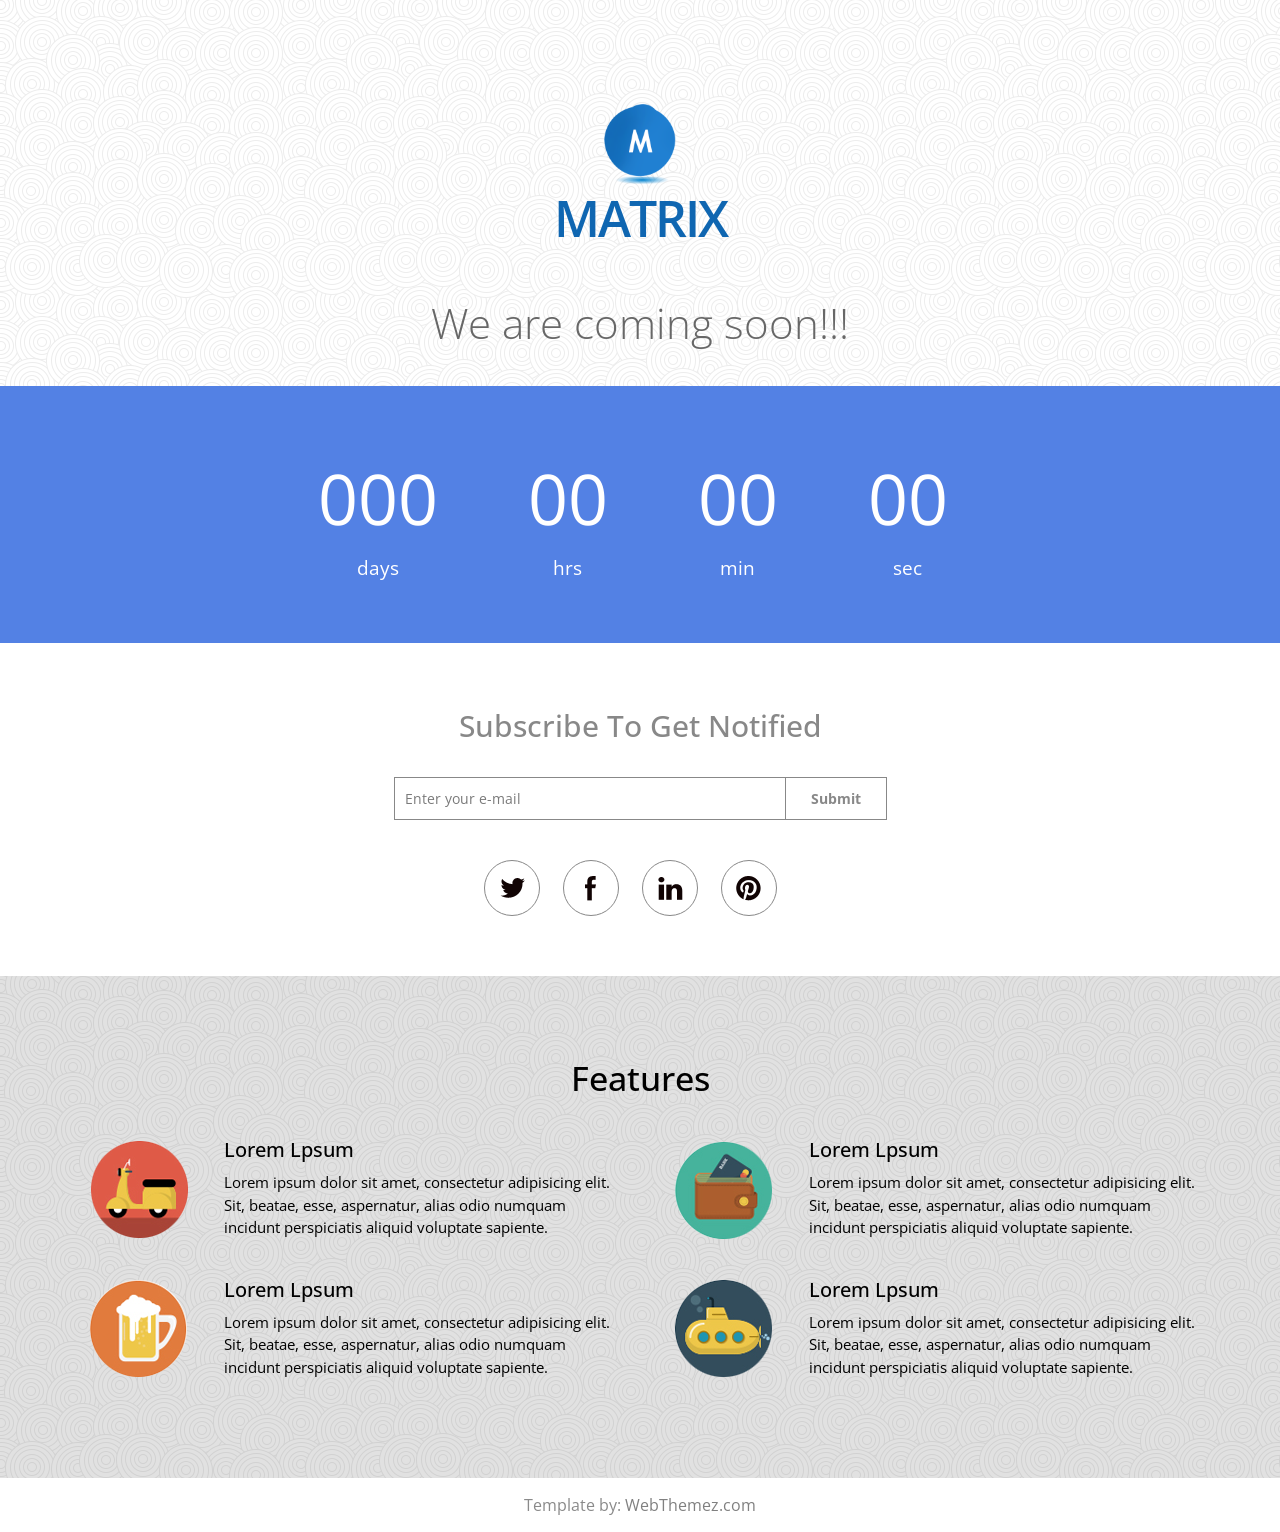
==== index.html @ 2922aa71 "website template" ====
<!--
Theme by: WebThemez.com 
Note: Please use our back link in your site (webthemez.com)
-->
<!DOCTYPE HTML>
<!--[if lt IE 7 ]> <html lang="en" class="ie ie6"> <![endif]--> 
<!--[if IE 7 ]>	<html lang="en" class="ie ie7"> <![endif]--> 
<!--[if IE 8 ]>	<html lang="en" class="ie ie8"> <![endif]--> 
<!--[if IE 9 ]>	<html lang="en" class="ie ie9"> <![endif]--> 
<!--[if !IE]><!--> <html lang="en"> <!--<![endif]-->
<head>
<meta charset="utf-8">
<title>HTML5 Responsive coming soon page - Matrix</title>
<meta name="description" content="">
<meta http-equiv="X-UA-Compatible" content="chrome=1">
<link rel="stylesheet" type="text/css" href="http://fonts.googleapis.com/css?family=PT+Sans+Narrow:regular,bold"> 
<link rel="stylesheet" type="text/css" href="css/bootstrap.min.css">
<link rel="stylesheet" type="text/css" href="css/styles.css">
</head>

<body id="home">
<section class="main">
<div id="Content" class="wrapper topSection">
	<div id="Header">
	<div class="wrapper">
		<div class="logo"><h1><img src="images/logo1.png" />MATRIX</h1>	</div>
		</div>
	</div>
	<h2>We are coming soon!!!</h2> 	
<div class="countdown styled"></div>
</div>
</section>
<section class="subscribe spacing">
<div class="container">
<div id="subscribe">
	<h3>Subscribe To Get Notified</h3>
	<form action="" method="post" onsubmit="">
		<p><input name="" value="Enter your e-mail" type="text" id=""/>
		<input type="button" value="Submit"/></p>
	</form>
	<div id="socialIcons">
		<ul> 
			<li><a href="" title="Twitter" class="twitterIcon"></a></li>
			<li><a href="" title="facebook" class="facebookIcon"></a></li>
			<li><a href="" title="linkedIn" class="linkedInIcon"></a></li>
			<li><a href="" title="Pintrest" class="pintrestIcon"></a></li>
		</ul>
	</div>
	</div>
</div>
</section>

<section class="features spacing">
  <div class="container">
    <h2 class="text-center">Features</h2>
    <div class="row">
      <div class="col-md-6">
        <div class="featuresPro">
          <div class="col-md-3 col-sm-3 col-xs-3 text-center"><img src="images/icon-1.png" data-at2x="img/icon-1@2x.png" alt="Features"></div>
          <div class="col-md-9 col-sm-9 col-xs-9"> 
            <!--features 1-->
            <h4>Lorem Lpsum</h4>
            <p>Lorem ipsum dolor sit amet, consectetur adipisicing elit. Sit, beatae, esse, aspernatur, alias odio numquam incidunt perspiciatis aliquid voluptate sapiente.</p>
            <!--features 1 end--> 
          </div>
        </div>
        <div class="featuresPro">
          <div class="col-md-3 col-sm-3 col-xs-3 text-center"><img src="images/icon-2.png" data-at2x="img/icon-2@2x.png" alt="Features"></div>
          <div class="col-md-9 col-sm-9 col-xs-9"> 
            <!--features 2-->
            <h4>Lorem Lpsum</h4>
            <p>Lorem ipsum dolor sit amet, consectetur adipisicing elit. Sit, beatae, esse, aspernatur, alias odio numquam incidunt perspiciatis aliquid voluptate sapiente.</p>
            <!--features 2 end--> 
          </div>
        </div>
      </div>
      <div class="col-md-6">
        <div class="featuresPro">
          <div class="col-md-3 col-sm-3 col-xs-3 text-center"><img src="images/icon-3.png" data-at2x="img/icon-3@2x.png" alt="Features"></div>
          <div class="col-md-9 col-sm-9 col-xs-9"> 
            <!--features 3-->
            <h4>Lorem Lpsum</h4>
            <p>Lorem ipsum dolor sit amet, consectetur adipisicing elit. Sit, beatae, esse, aspernatur, alias odio numquam incidunt perspiciatis aliquid voluptate sapiente.</p>
            <!--features 3 end--> 
          </div>
        </div>
        <div class="featuresPro">
          <div class="col-md-3 col-sm-3 col-xs-3 text-center"><img src="images/icon-4.png" data-at2x="img/icon-4@2x.png" alt="Features"></div>
          <div class="col-md-9 col-sm-9 col-xs-9"> 
            <!--features 4-->
            <h4>Lorem Lpsum</h4>
            <p>Lorem ipsum dolor sit amet, consectetur adipisicing elit. Sit, beatae, esse, aspernatur, alias odio numquam incidunt perspiciatis aliquid voluptate sapiente.</p>
            <!--features 4 end--> 
          </div>
        </div>
      </div>
    </div>
  </div>
</section>
<span class="tempBy">Template by: <a href="http://webthemez.com" alt="webthemez">WebThemez.com</a></span>

<!--Scripts-->
<script type="text/javascript" src="js/jquery-1.9.1.min.js"></script> 
<script type="text/javascript" src="js/jquery.countdown.js"></script>
<script type="text/javascript" src="js/global.js"></script>

</body>
</html>
---- css/styles.css ----
@import url(http://fonts.googleapis.com/css?family=Open+Sans:700,400);
body {
	color:#FFF; 
	font-family:'Open Sans', sans-serif;
	min-width:960px;
	top:0;
	left:0;
	position:absolute;
	height:100%;
	width:100%;
	margin:0; 
	color:#000;
	background-size:cover;
	background:url('../images/swirl_pattern.png') top left repeat;
}
.ie body {
	filter: dropshadow(color=#000000, offx=0, offy=1);	
}
h1 {
	font-size:50px;
	letter-spacing:-2px;	
	line-height:40px; 
	text-align:center;  
}
.ie h1 {
	filter: dropshadow(color=#000000, offx=0, offy=3);
	padding-bottom:12px;	
}
h2 { 
}
.ie h2 {
	filter: dropshadow(color=#000000, offx=0, offy=3);
}
h3 {
font-size: 30px;
margin: 0.2em 0;
text-align: center;
color: #888;
padding: 0 0 29px;
}
.ie h3 {
	filter: dropshadow(color=#000000, offx=0, offy=3);
}
h4 {
	margin-bottom:5px;	
}
p, pre {
	margin:0 0 10px 0; 
}
code {
	text-transform:uppercase !important;
	color:#EEE;	
	border-bottom:1px dotted #666;
}
small {
	background:url(../images/alpha.png);
	background:rgba(0, 0, 0, 0.8) url();	
	border:1px solid #111;
	font-size:15px;
	padding:0 5px;
}
strong{
text-align: center;
display: block; 
font-size: 28px;
font-weight: normal;
color:#646464;
}
a {
	color:gray;
	text-decoration:none;	
}
a:hover {
	color:#BBB;	
} 
.topSection{ 
}
.spacing{
padding:60px 0;
}
#Header { 
position: relative;
width: 100%; 
z-index: 1;
padding-top: 50px
}
.logo{
width: auto; 
margin: 0 auto;
padding: 16px;  
border-radius: 180px;
padding-bottom:50px;
}
.logo h1{
color:#0f66b1;
font-weight:600;

}
.logo img {
width: 80px;
height: 108px;
text-align: center;
display: block;
margin: 0 auto; 
}
.wrapper {
margin: 0 auto;
position: relative;
width: 100%;
z-index: 1;
}
#socialIcons {
display:block;
}
#socialIcons ul {
margin:40px 0 0 0px; 
padding:0px;
text-align: center;
}
#socialIcons ul li {
margin-right: 19px;
height: 56px;
line-height: 50px;
list-style-type: none;
display: inline-block;
background: #fff;
border-radius: 71px;
padding: 10px;
border: 1px solid #888;
}
#socialIcons ul li a{
width:34px;
height:34px; 
display: inline-block;
}
.twitterIcon, .facebookIcon, .linkedInIcon, .pintrestIcon{
background: url('../images/social-icons.png') -74px 0px;
}
 .twitterIcon:hover, .facebookIcon:hover, .linkedInIcon:hover, .pintrestIcon:hover{
background-position-y: -33px;
}
.facebookIcon{
background-position: 10px 0px;
}
.linkedInIcon{
background-position: -245px 0px;
}
.pintrestIcon{
background-position: -331px 0px;
}
.tempBy{
display:block;
text-align:center;
padding:15px;
background:#fff;
color: #8A8A8A;
}
#Content h2 {
margin: 0px;
padding: 0px;
text-align: center;
font-size: 42px;
font-weight: 300;
color:#676767;
margin-bottom:40px;
}
#WindowSlide {
margin: 0 auto;
position: relative;
width: 634px;
height: 170px;
display: block;
overflow: hidden;
}
#Mail {
position: absolute;
width: 634px;
top: 0px;
left: 0px;
}
#Content h3 {
text-align: center;
font-size: 24px;
font-weight: normal;
display: block;
clear: both;
}

#subscribe p{
text-align:center;
}
#subscribe input {
background: rgba(255, 255, 255, 0.52);
color: #7a7a7a; 
vertical-align: middle;
width: 393px;
border: 1px solid #888;
padding: 10px;
font-size: 14px;
}
#subscribe input[type="button"]{
background: rgba(255, 255, 255, 1);
width: auto;
padding: 10px 25px;
cursor: pointer;
margin: 0 0 0 -6px;
font-weight: bold;
font-size: 14px;
color: #888;
}
#subscribe input[type="button"]:hover{
background:#1e7ccd;
color:#fff;
border:1px solid #1e7ccd;
}

.callback,
.simple {
  font-size: 20px;
  background: #27ae60;
  padding: 0.5em 0.7em;
  color: #ecf0f1;
  margin-bottom: 50px;
  -webkit-transition: background 0.5s ease-out;
  transition: background 0.5s ease-out;
}
.callback{
  cursor: pointer;
}
.ended {
  background: #c0392b;
}
.countdown {
text-align: center;
margin-top: 30px;
background: #5381E4;
padding: 60px 0;
} 
.styled div {
  display: inline-block;
  margin-left: 10px;
  font-size: 70px;
  font-weight: normal; 
  text-align: center;
  margin:0 15px; 
  padding:0 30px;   
  color:#fff;  
  text-shadow:none;
  vertical-align: middle;  
}

#overlay{
background: rgba(0, 0, 0, 0.56) url(../images/overlays/01.png) top left repeat;
position: fixed;
top: 0px;
width: 100%;
bottom: 0px;
opacity:0.8;
}
/* IE7 inline-block hack */
*+html .styled div{
  display: inline;
  zoom: 1;
}
.styled div:first-child {
  margin-left: 0;
}
.styled div span {
  display: block;
  padding-top: 3px;
  font-size: 19px;
  font-weight: normal; 
  text-align: center;
}
footer{
width:100%;
height:30px;
background:rgba(0, 0, 0, 0.64);
position:absolute;
bottom:0px;
}
footer span{
float:right;
margin:10px;
}
.subscribe {
background:#fff;
}
.features{
background: rgba(55, 55, 55, 0.15);
}
.features h2 {
padding: 0 0 30px 0;
}
.features h4 { 
margin: 0px 0 10px 0;
}
.featuresPro{
margin-bottom:30px;
float:left;
}
.featuresPro{
font-size:15px;
}
@media(max-width:768px){
	body {
	min-width: initial !important;
	}
	.wrapper{width:100%;}
	.styled div {
	  margin-bottom:10px; 
	}
}
@media(max-width:420px){
	h1{
	float:initial;
	text-align: center;
	margin-left:0px;
	margin-bottom:0px;
	}
	.styled div {
	  margin-bottom:10px;
	  font-size: 40px;
	  font-weight: normal; 
	  text-align: center;
	  width:50px;  
	  height:70px;  
	}
	#Content h2 {
	margin: 0px 0px 0px 0px;
	padding: 0px;
	text-align: center;
	font-size: 29px;
	font-weight: 300;
	}
	.styled {
	margin-bottom: 30px;
	}
	#subscribe input[type="button"]{
	margin-top:10px;
	}
	#subscribe input{
	width:80%;
	}
	.featuresPro img {
width: 100%;
}
	footer{
	position:relative !important;
	}
}
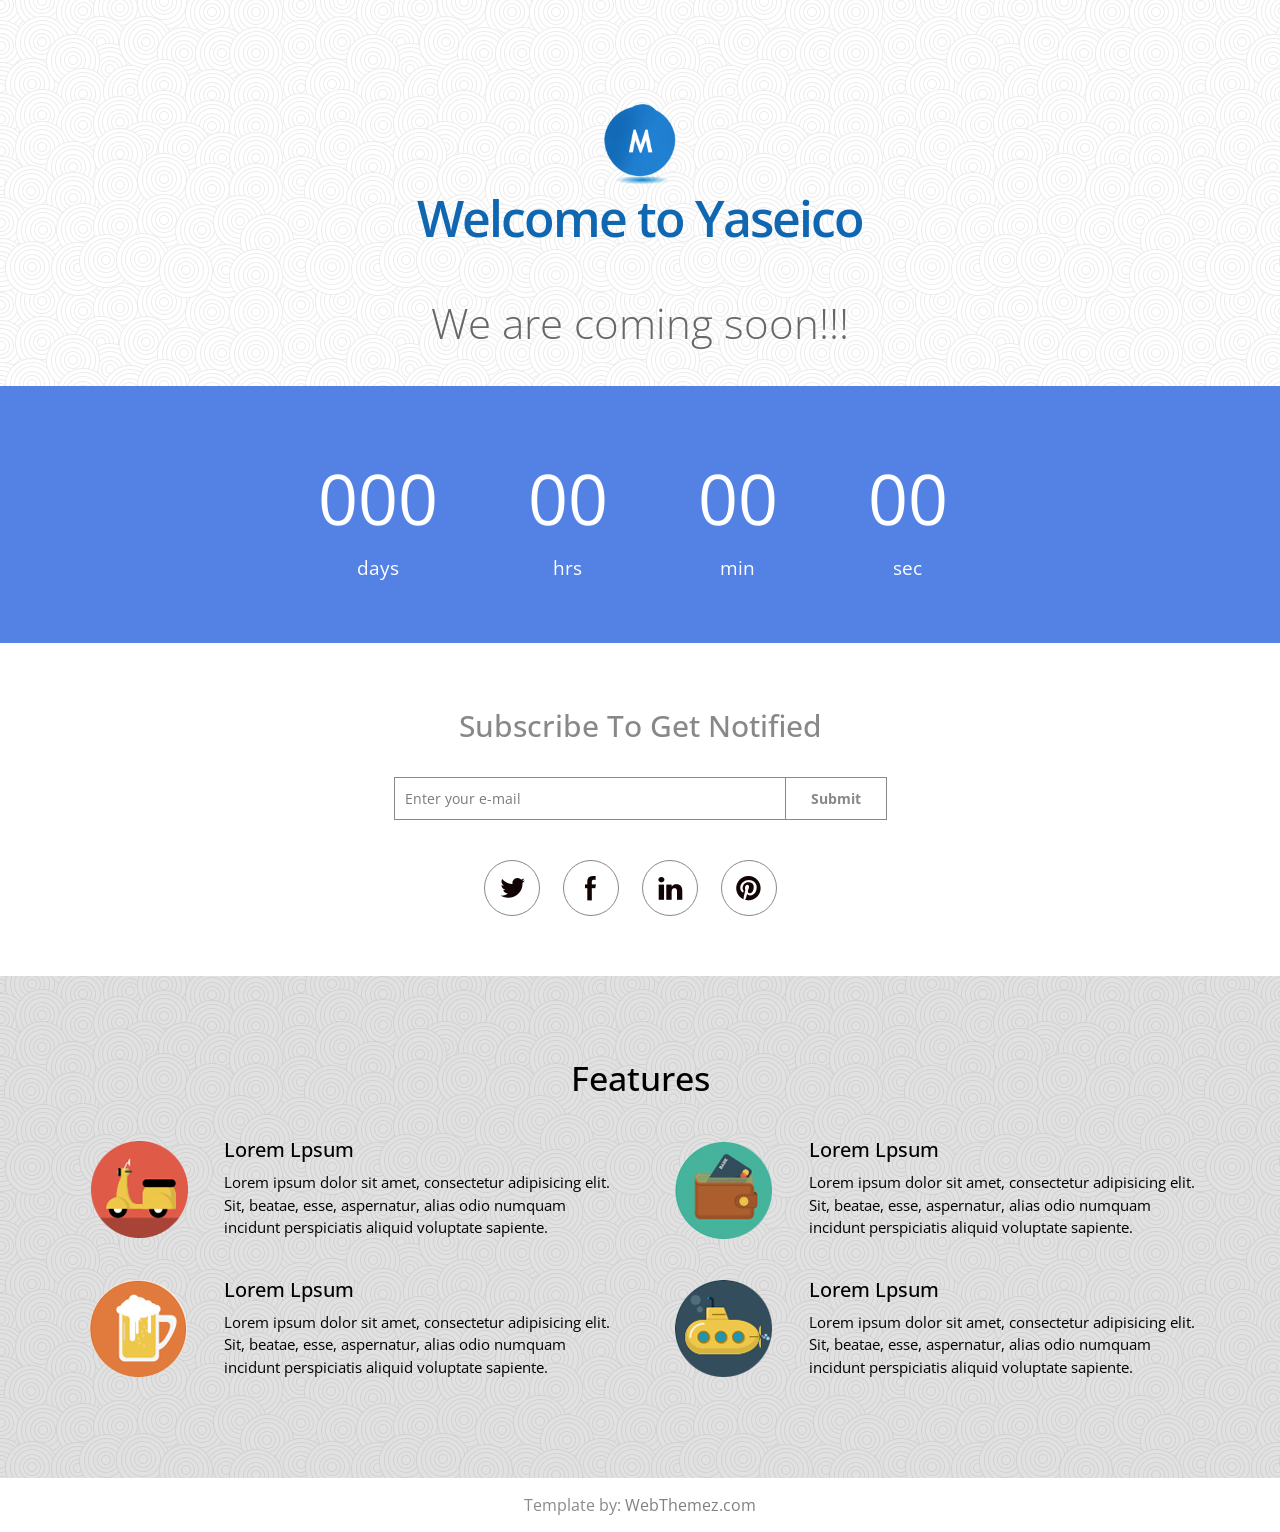
==== commit 0cd77d0e: "1st update" ====
--- a/index.html
+++ b/index.html
@@ -23,7 +23,7 @@
 <div id="Content" class="wrapper topSection">
 	<div id="Header">
 	<div class="wrapper">
-		<div class="logo"><h1><img src="images/logo1.png" />MATRIX</h1>	</div>
+		<div class="logo"><h1><img src="images/logo1.png" />Welcome to Yaseico</h1>	</div>
 		</div>
 	</div>
 	<h2>We are coming soon!!!</h2> 	
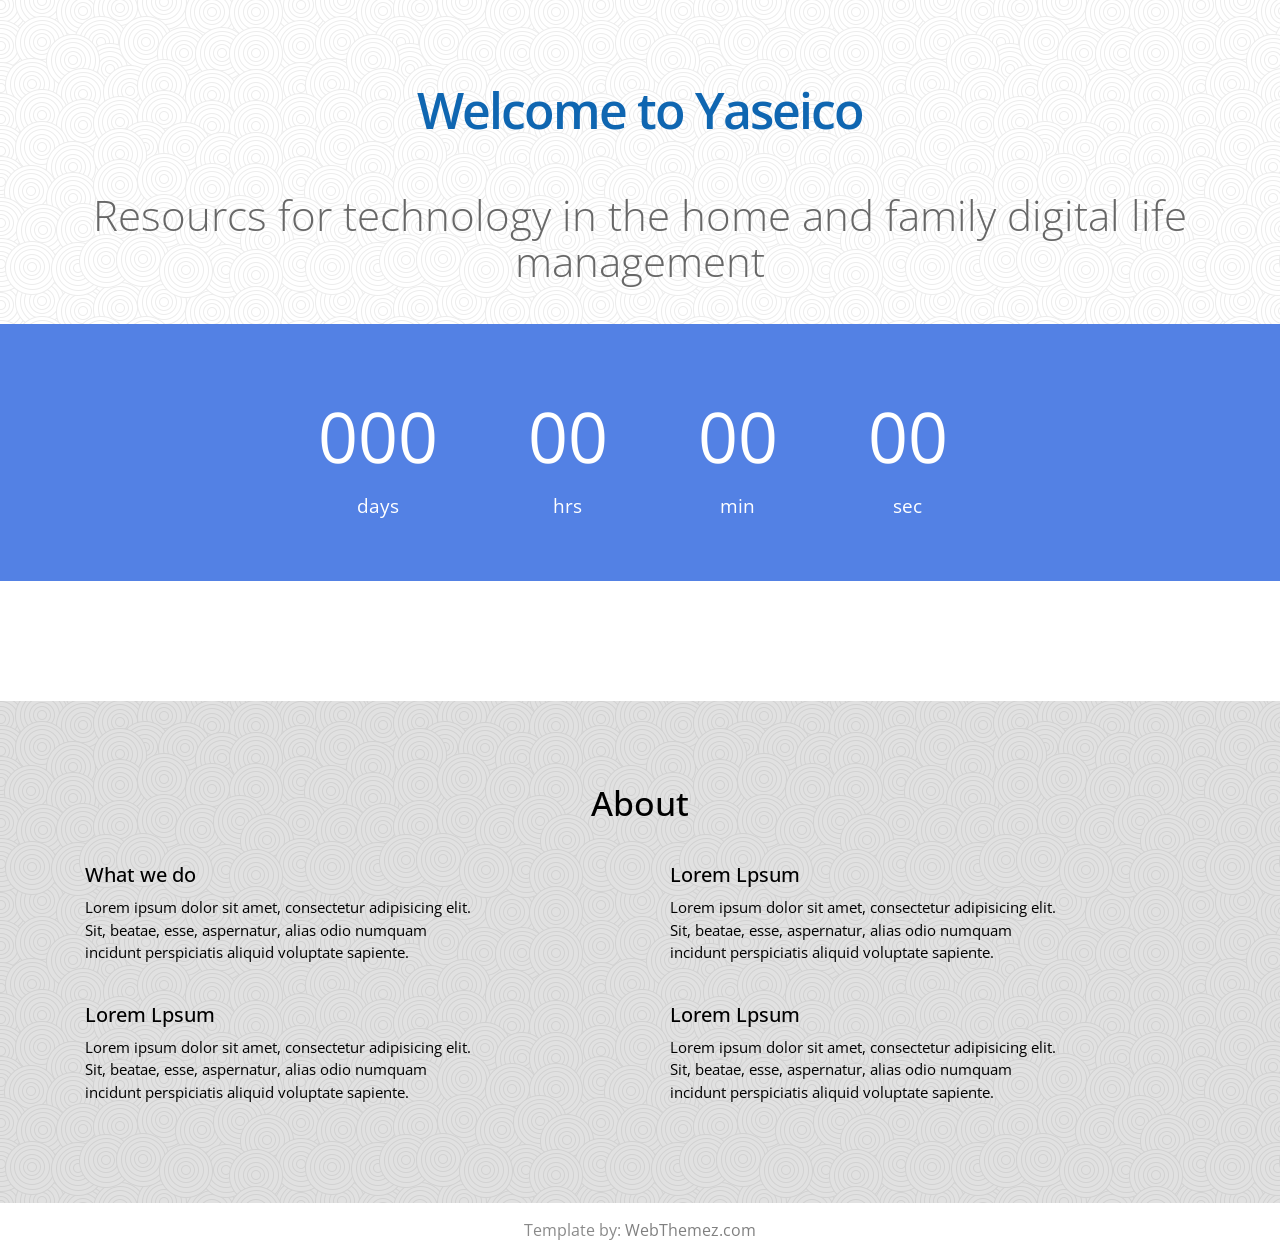
==== commit 1112a4b2: "Test Mods" ====
--- a/index.html
+++ b/index.html
@@ -10,7 +10,7 @@
 <!--[if !IE]><!--> <html lang="en"> <!--<![endif]-->
 <head>
 <meta charset="utf-8">
-<title>HTML5 Responsive coming soon page - Matrix</title>
+<title>Yaseico UK</title>
 <meta name="description" content="">
 <meta http-equiv="X-UA-Compatible" content="chrome=1">
 <link rel="stylesheet" type="text/css" href="http://fonts.googleapis.com/css?family=PT+Sans+Narrow:regular,bold"> 
@@ -23,17 +23,18 @@
 <div id="Content" class="wrapper topSection">
 	<div id="Header">
 	<div class="wrapper">
-		<div class="logo"><h1><img src="images/logo1.png" />Welcome to Yaseico</h1>	</div>
+		<!--<div class="logo"><h1><img src="images/logo1.png" />Welcome to Yaseico</h1>	</div> -->
+		<div class="logo"><h1>Welcome to Yaseico</h1>	</div>
 		</div>
 	</div>
-	<h2>We are coming soon!!!</h2> 	
+	<h2>Resourcs for technology in the home and family digital life management</h2> 	
 <div class="countdown styled"></div>
 </div>
 </section>
 <section class="subscribe spacing">
 <div class="container">
 <div id="subscribe">
-	<h3>Subscribe To Get Notified</h3>
+	<!-- <h3>Subscribe To Get Notified</h3>
 	<form action="" method="post" onsubmit="">
 		<p><input name="" value="Enter your e-mail" type="text" id=""/>
 		<input type="button" value="Submit"/></p>
@@ -47,25 +48,26 @@
 		</ul>
 	</div>
 	</div>
+  -->
 </div>
 </section>
 
 <section class="features spacing">
   <div class="container">
-    <h2 class="text-center">Features</h2>
+    <h2 class="text-center">About</h2>
     <div class="row">
       <div class="col-md-6">
         <div class="featuresPro">
-          <div class="col-md-3 col-sm-3 col-xs-3 text-center"><img src="images/icon-1.png" data-at2x="img/icon-1@2x.png" alt="Features"></div>
+          <!--<div class="col-md-3 col-sm-3 col-xs-3 text-center"><img src="images/icon-1.png" data-at2x="img/icon-1@2x.png" alt="Features"></div> -->
           <div class="col-md-9 col-sm-9 col-xs-9"> 
             <!--features 1-->
-            <h4>Lorem Lpsum</h4>
+            <h4>What we do</h4>
             <p>Lorem ipsum dolor sit amet, consectetur adipisicing elit. Sit, beatae, esse, aspernatur, alias odio numquam incidunt perspiciatis aliquid voluptate sapiente.</p>
             <!--features 1 end--> 
           </div>
         </div>
         <div class="featuresPro">
-          <div class="col-md-3 col-sm-3 col-xs-3 text-center"><img src="images/icon-2.png" data-at2x="img/icon-2@2x.png" alt="Features"></div>
+          <!-- <div class="col-md-3 col-sm-3 col-xs-3 text-center"><img src="images/icon-2.png" data-at2x="img/icon-2@2x.png" alt="Features"></div> -->
           <div class="col-md-9 col-sm-9 col-xs-9"> 
             <!--features 2-->
             <h4>Lorem Lpsum</h4>
@@ -76,7 +78,7 @@
       </div>
       <div class="col-md-6">
         <div class="featuresPro">
-          <div class="col-md-3 col-sm-3 col-xs-3 text-center"><img src="images/icon-3.png" data-at2x="img/icon-3@2x.png" alt="Features"></div>
+          <!-- <div class="col-md-3 col-sm-3 col-xs-3 text-center"><img src="images/icon-3.png" data-at2x="img/icon-3@2x.png" alt="Features"></div> -->
           <div class="col-md-9 col-sm-9 col-xs-9"> 
             <!--features 3-->
             <h4>Lorem Lpsum</h4>
@@ -85,7 +87,7 @@
           </div>
         </div>
         <div class="featuresPro">
-          <div class="col-md-3 col-sm-3 col-xs-3 text-center"><img src="images/icon-4.png" data-at2x="img/icon-4@2x.png" alt="Features"></div>
+          <!-- <div class="col-md-3 col-sm-3 col-xs-3 text-center"><img src="images/icon-4.png" data-at2x="img/icon-4@2x.png" alt="Features"></div> -->
           <div class="col-md-9 col-sm-9 col-xs-9"> 
             <!--features 4-->
             <h4>Lorem Lpsum</h4>
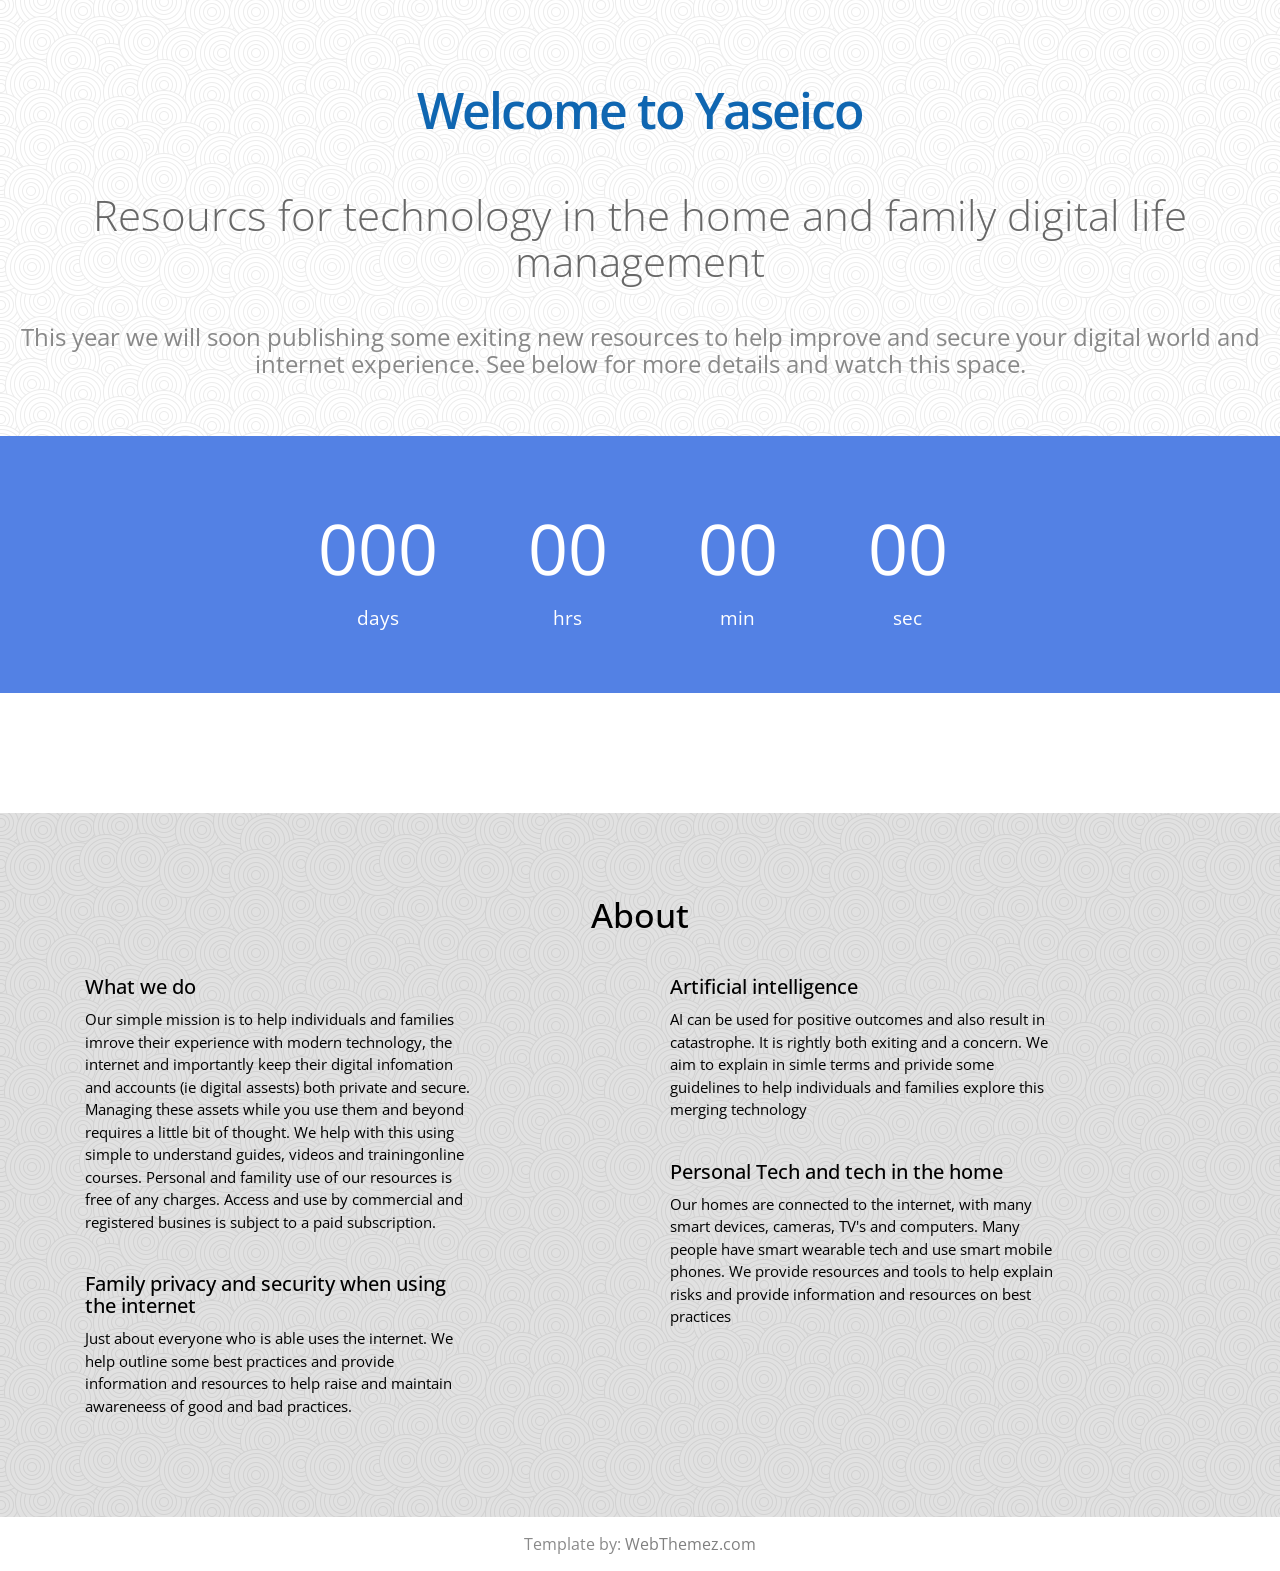
==== commit d95c59a4: "Text updates" ====
--- a/index.html
+++ b/index.html
@@ -27,7 +27,9 @@
 		<div class="logo"><h1>Welcome to Yaseico</h1>	</div>
 		</div>
 	</div>
-	<h2>Resourcs for technology in the home and family digital life management</h2> 	
+	<h2>Resourcs for technology in the home and family digital life management</h2>
+  <h3>This year we will soon publishing some exiting new resources to help improve and secure your digital world and internet experience. 
+    See below for more details and watch this space.</h3> 	
 <div class="countdown styled"></div>
 </div>
 </section>
@@ -62,7 +64,10 @@
           <div class="col-md-9 col-sm-9 col-xs-9"> 
             <!--features 1-->
             <h4>What we do</h4>
-            <p>Lorem ipsum dolor sit amet, consectetur adipisicing elit. Sit, beatae, esse, aspernatur, alias odio numquam incidunt perspiciatis aliquid voluptate sapiente.</p>
+            <p>Our simple mission is to help individuals and families imrove their experience with modern technology, the internet and 
+              importantly keep their digital infomation and accounts (ie digital assests) both private and secure. Managing these assets while you use
+              them and beyond requires a little bit of thought. We help with this using simple to understand guides, videos and trainingonline courses. 
+              Personal and famility use of our resources is free of any charges. Access and use by commercial and registered busines is subject to a paid subscription. </p>
             <!--features 1 end--> 
           </div>
         </div>
@@ -70,8 +75,9 @@
           <!-- <div class="col-md-3 col-sm-3 col-xs-3 text-center"><img src="images/icon-2.png" data-at2x="img/icon-2@2x.png" alt="Features"></div> -->
           <div class="col-md-9 col-sm-9 col-xs-9"> 
             <!--features 2-->
-            <h4>Lorem Lpsum</h4>
-            <p>Lorem ipsum dolor sit amet, consectetur adipisicing elit. Sit, beatae, esse, aspernatur, alias odio numquam incidunt perspiciatis aliquid voluptate sapiente.</p>
+            <h4>Family privacy and security when using the internet</h4>
+            <p>Just about everyone who is able uses the internet. We help outline some best practices and provide information and resources 
+              to help raise and maintain awareneess of good and bad practices.</p>
             <!--features 2 end--> 
           </div>
         </div>
@@ -81,8 +87,9 @@
           <!-- <div class="col-md-3 col-sm-3 col-xs-3 text-center"><img src="images/icon-3.png" data-at2x="img/icon-3@2x.png" alt="Features"></div> -->
           <div class="col-md-9 col-sm-9 col-xs-9"> 
             <!--features 3-->
-            <h4>Lorem Lpsum</h4>
-            <p>Lorem ipsum dolor sit amet, consectetur adipisicing elit. Sit, beatae, esse, aspernatur, alias odio numquam incidunt perspiciatis aliquid voluptate sapiente.</p>
+            <h4>Artificial intelligence</h4>
+            <p>AI can be used for positive outcomes and also result in catastrophe. It is rightly both exiting and a concern. 
+              We aim to explain in simle terms and privide some guidelines to help individuals and families explore this merging technology</p>
             <!--features 3 end--> 
           </div>
         </div>
@@ -90,8 +97,10 @@
           <!-- <div class="col-md-3 col-sm-3 col-xs-3 text-center"><img src="images/icon-4.png" data-at2x="img/icon-4@2x.png" alt="Features"></div> -->
           <div class="col-md-9 col-sm-9 col-xs-9"> 
             <!--features 4-->
-            <h4>Lorem Lpsum</h4>
-            <p>Lorem ipsum dolor sit amet, consectetur adipisicing elit. Sit, beatae, esse, aspernatur, alias odio numquam incidunt perspiciatis aliquid voluptate sapiente.</p>
+            <h4>Personal Tech and tech in the home</h4>
+            <p>Our homes are connected to the internet, with many smart devices, cameras, TV's and computers. 
+              Many people have smart wearable tech and use smart mobile phones. We provide resources and tools to help explain 
+              risks and provide information and resources on best practices</p>
             <!--features 4 end--> 
           </div>
         </div>
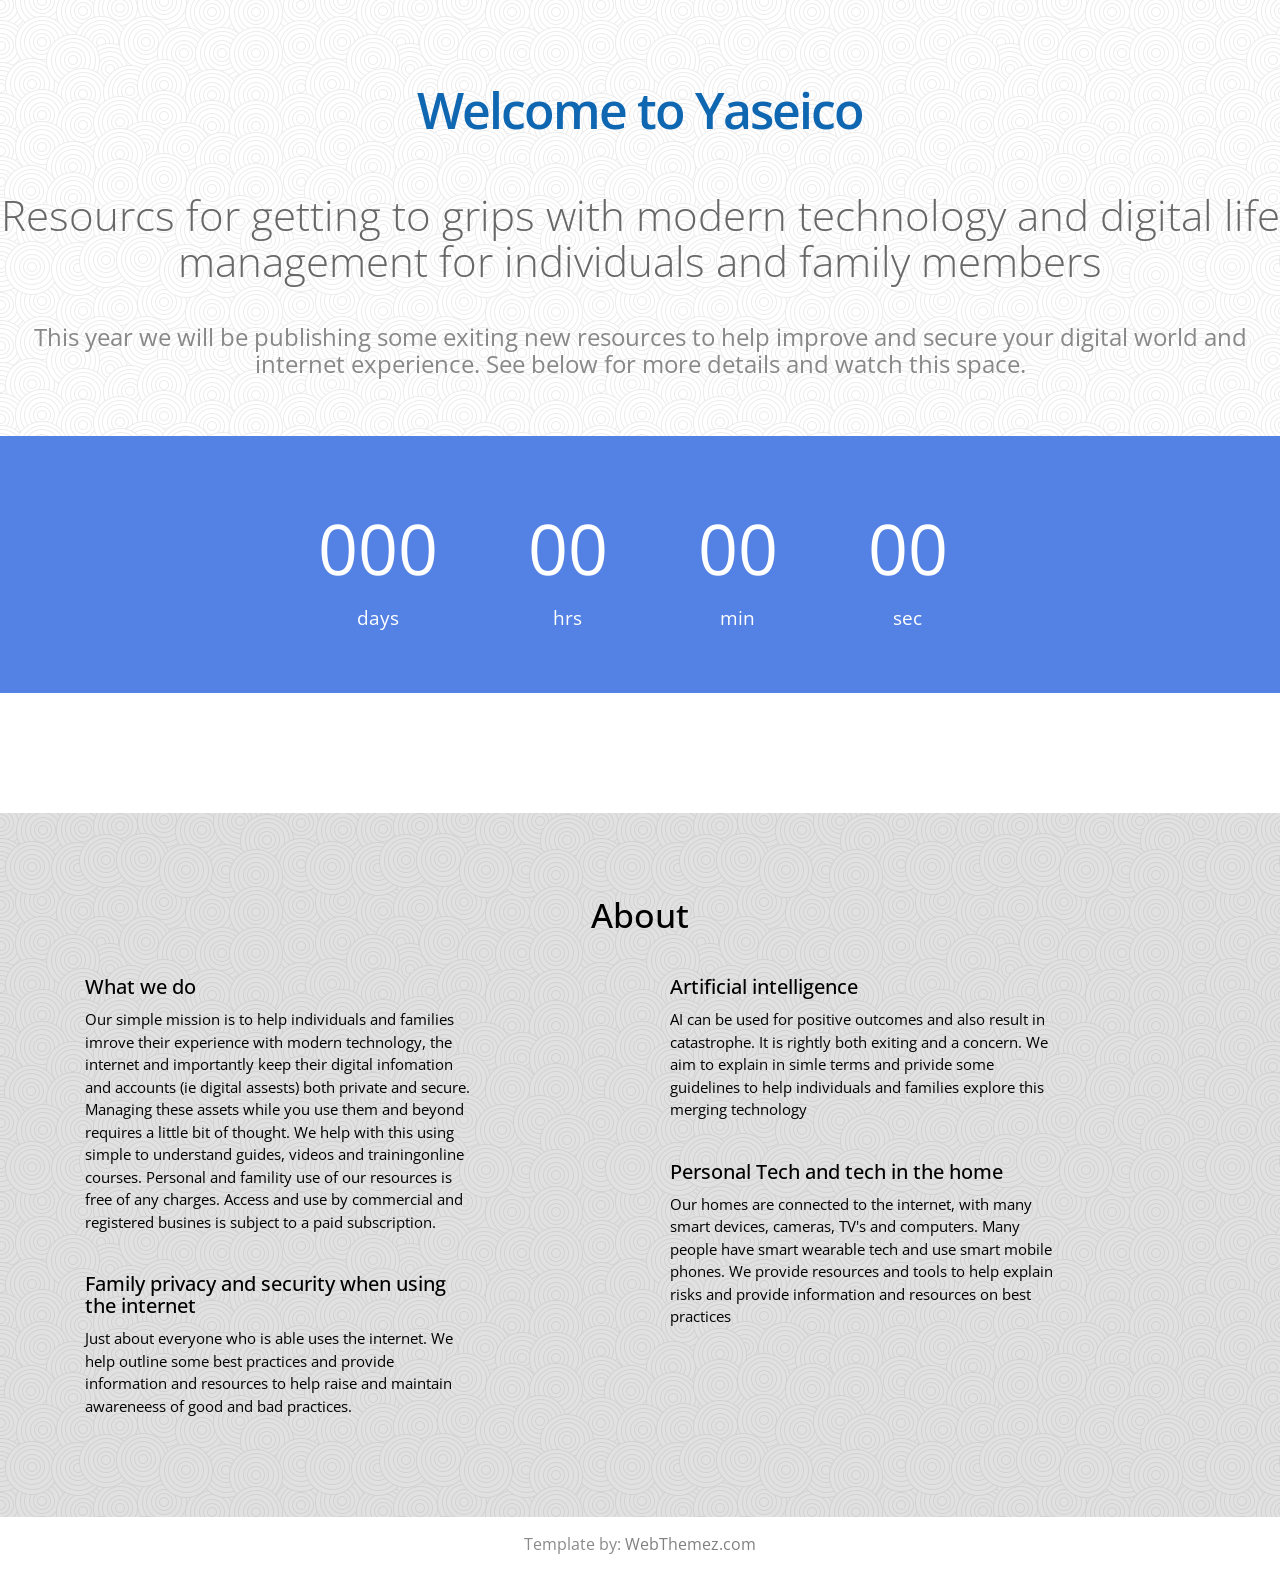
==== commit 41ef38fb: "text changes" ====
--- a/index.html
+++ b/index.html
@@ -27,8 +27,8 @@
 		<div class="logo"><h1>Welcome to Yaseico</h1>	</div>
 		</div>
 	</div>
-	<h2>Resourcs for technology in the home and family digital life management</h2>
-  <h3>This year we will soon publishing some exiting new resources to help improve and secure your digital world and internet experience. 
+	<h2>Resourcs for getting to grips with modern technology and digital life management for individuals and family members</h2>
+  <h3>This year we will be publishing some exiting new resources to help improve and secure your digital world and internet experience. 
     See below for more details and watch this space.</h3> 	
 <div class="countdown styled"></div>
 </div>
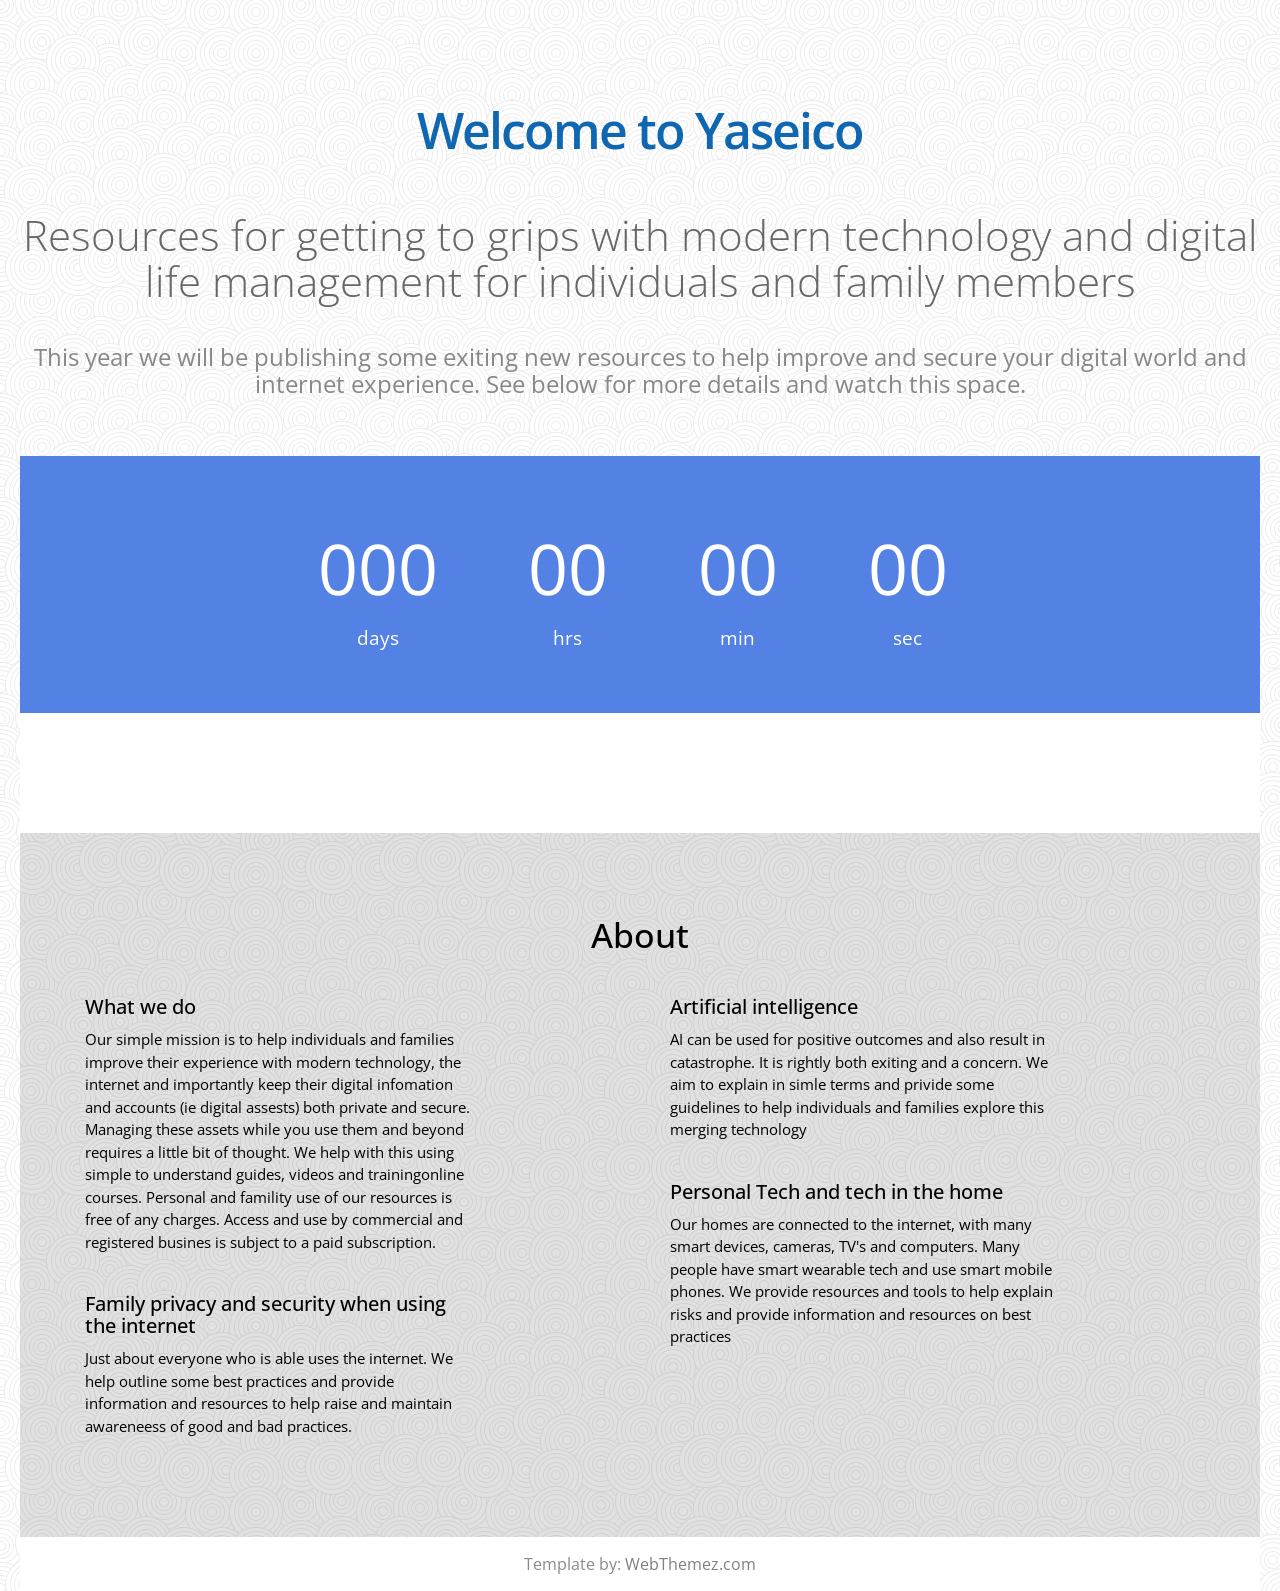
==== commit c3fe721d: "spelling and padding" ====
--- a/index.html
+++ b/index.html
@@ -27,7 +27,7 @@
 		<div class="logo"><h1>Welcome to Yaseico</h1>	</div>
 		</div>
 	</div>
-	<h2>Resourcs for getting to grips with modern technology and digital life management for individuals and family members</h2>
+	<h2>Resources for getting to grips with modern technology and digital life management for individuals and family members</h2>
   <h3>This year we will be publishing some exiting new resources to help improve and secure your digital world and internet experience. 
     See below for more details and watch this space.</h3> 	
 <div class="countdown styled"></div>
@@ -64,7 +64,7 @@
           <div class="col-md-9 col-sm-9 col-xs-9"> 
             <!--features 1-->
             <h4>What we do</h4>
-            <p>Our simple mission is to help individuals and families imrove their experience with modern technology, the internet and 
+            <p>Our simple mission is to help individuals and families improve their experience with modern technology, the internet and 
               importantly keep their digital infomation and accounts (ie digital assests) both private and secure. Managing these assets while you use
               them and beyond requires a little bit of thought. We help with this using simple to understand guides, videos and trainingonline courses. 
               Personal and famility use of our resources is free of any charges. Access and use by commercial and registered busines is subject to a paid subscription. </p>
--- a/css/styles.css
+++ b/css/styles.css
@@ -12,6 +12,7 @@
 	color:#000;
 	background-size:cover;
 	background:url('../images/swirl_pattern.png') top left repeat;
+	padding: 20px 20px 29px;
 }
 .ie body {
 	filter: dropshadow(color=#000000, offx=0, offy=1);	
